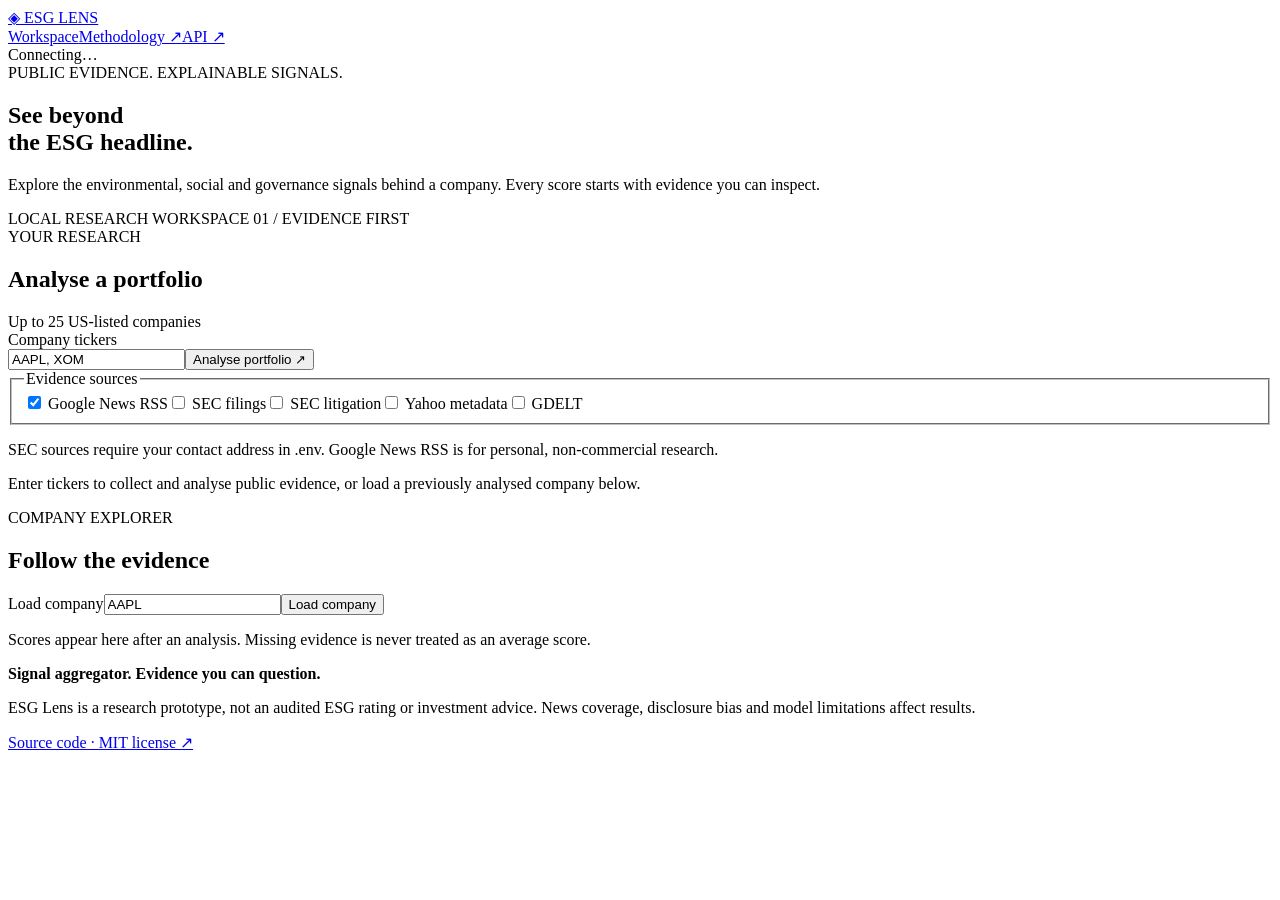
==== src/esg_lens/web/index.html @ 77192ced "feat: finish ESG research dashboard and automated prototype recording" ====
<!doctype html>
<html lang="en"><head><meta charset="utf-8"><meta name="viewport" content="width=device-width,initial-scale=1"><title>ESG Lens · Evidence before opinion</title><link rel="stylesheet" href="/assets/style.css"><script src="/assets/app.js" defer></script></head>
<body><header><a class="brand" href="/">◈ ESG LENS</a><nav><a href="#workspace">Workspace</a><a href="/api/v1/methodology/notes" target="_blank">Methodology ↗</a><a href="/docs">API ↗</a></nav><span id="health" class="badge">Connecting…</span></header>
<main><section class="hero"><div class="eyebrow">PUBLIC EVIDENCE. EXPLAINABLE SIGNALS.</div><h1>See beyond<br>the ESG headline.</h1><p>Explore the environmental, social and governance signals behind a company. Every score starts with evidence you can inspect.</p><div class="hero-note">LOCAL RESEARCH WORKSPACE <span>01 / EVIDENCE FIRST</span></div></section>
<section id="workspace" class="workspace"><div class="section-head"><div><div class="eyebrow">YOUR RESEARCH</div><h2>Analyse a portfolio</h2></div><span class="muted">Up to 25 US-listed companies</span></div>
<form id="analyze"><label for="tickers">Company tickers</label><div class="input-row"><input id="tickers" value="AAPL, XOM" placeholder="AAPL, MSFT, XOM" required maxlength="300"><button id="submit">Analyse portfolio ↗</button></div><fieldset><legend>Evidence sources</legend><label><input type="checkbox" name="source" value="google_rss" checked> Google News RSS</label><label><input type="checkbox" name="source" value="edgar"> SEC filings</label><label><input type="checkbox" name="source" value="sec_litigation"> SEC litigation</label><label><input type="checkbox" name="source" value="yfinance"> Yahoo metadata</label><label><input type="checkbox" name="source" value="gdelt"> GDELT</label></fieldset><p class="help">SEC sources require your contact address in .env. Google News RSS is for personal, non-commercial research.</p></form>
<p id="message" role="status" aria-live="polite">Enter tickers to collect and analyse public evidence, or load a previously analysed company below.</p><progress id="progress" max="100" value="0" hidden aria-label="Analysis progress"></progress><div id="portfolio" class="portfolio"></div>
</section>
<section class="results"><div class="section-head"><div><div class="eyebrow">COMPANY EXPLORER</div><h2 id="company-title">Follow the evidence</h2></div><form id="lookup"><label class="sr-only" for="company">Load company</label><input id="company" placeholder="Ticker" value="AAPL" maxlength="10" required><button class="secondary">Load company</button></form></div><p id="detail-message" role="status">Scores appear here after an analysis. Missing evidence is never treated as an average score.</p><div id="detail" hidden><div id="metrics" class="metrics"></div><div class="detail-grid"><article class="panel"><h3>Pillar breakdown</h3><div id="pillars"></div><p class="help">Weights are renormalised over pillars with sufficient evidence.</p></article><article class="panel"><h3>Evidence coverage</h3><div id="coverage"></div></article></div><div class="section-head"><h3>Source documents</h3><button id="export" class="secondary">Export result JSON ↓</button></div><div id="documents" class="documents"></div><button id="more" class="secondary" hidden>Load more documents</button><h3>Score history</h3><div id="history" class="history"></div><details><summary>Methodology & provenance</summary><pre id="provenance"></pre></details></div></section>
<footer><strong>Signal aggregator. Evidence you can question.</strong><p>ESG Lens is a research prototype, not an audited ESG rating or investment advice. News coverage, disclosure bias and model limitations affect results.</p><a href="https://github.com/PaddyCH96/esg-lens">Source code · MIT license ↗</a></footer></main></body></html>
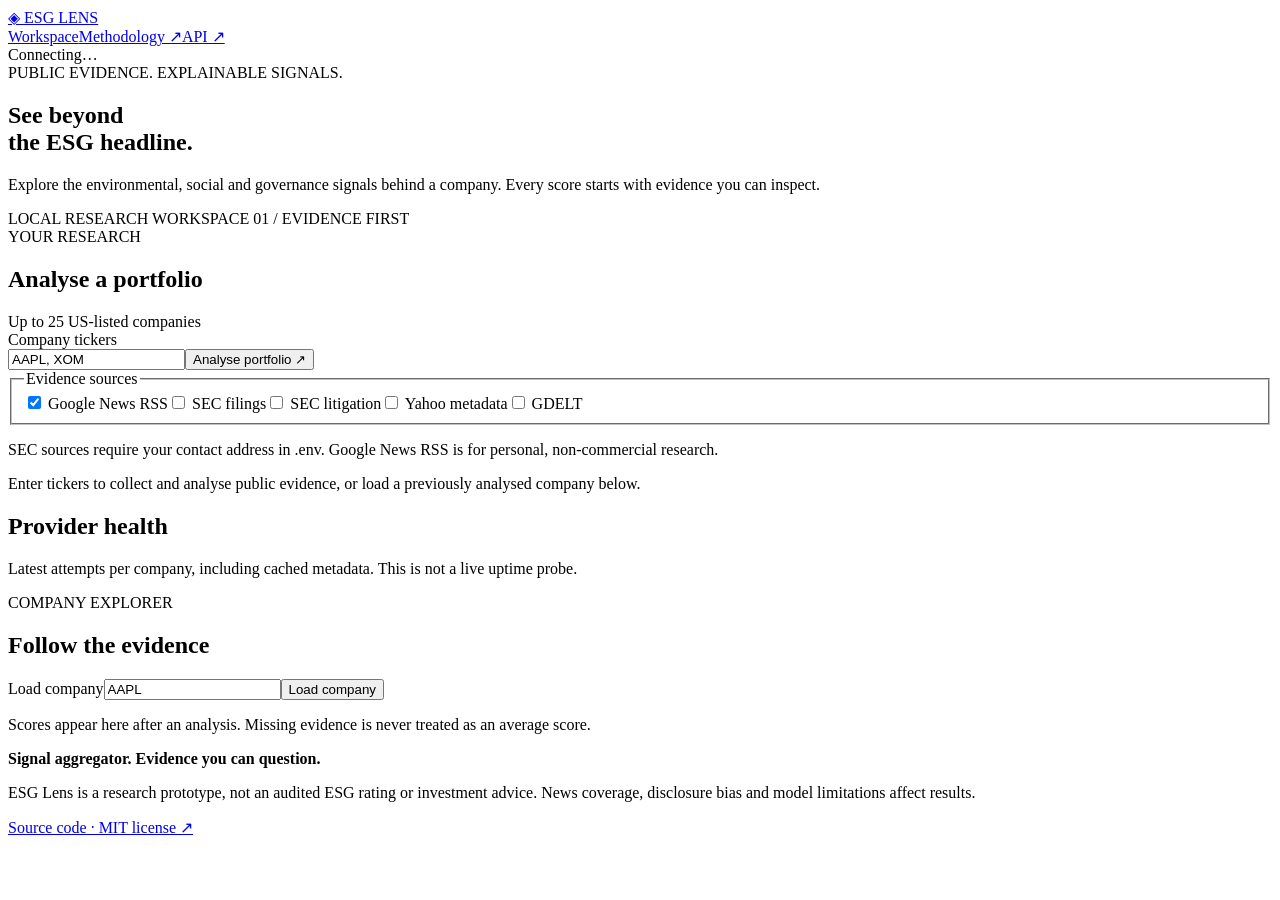
==== commit e523fb49: "Finish reliability dashboard, deduplication, Docker startup and demo landing" ====
--- a/src/esg_lens/web/index.html
+++ b/src/esg_lens/web/index.html
@@ -6,5 +6,5 @@
 <form id="analyze"><label for="tickers">Company tickers</label><div class="input-row"><input id="tickers" value="AAPL, XOM" placeholder="AAPL, MSFT, XOM" required maxlength="300"><button id="submit">Analyse portfolio ↗</button></div><fieldset><legend>Evidence sources</legend><label><input type="checkbox" name="source" value="google_rss" checked> Google News RSS</label><label><input type="checkbox" name="source" value="edgar"> SEC filings</label><label><input type="checkbox" name="source" value="sec_litigation"> SEC litigation</label><label><input type="checkbox" name="source" value="yfinance"> Yahoo metadata</label><label><input type="checkbox" name="source" value="gdelt"> GDELT</label></fieldset><p class="help">SEC sources require your contact address in .env. Google News RSS is for personal, non-commercial research.</p></form>
 <p id="message" role="status" aria-live="polite">Enter tickers to collect and analyse public evidence, or load a previously analysed company below.</p><progress id="progress" max="100" value="0" hidden aria-label="Analysis progress"></progress><div id="portfolio" class="portfolio"></div>
 </section>
-<section class="results"><div class="section-head"><div><div class="eyebrow">COMPANY EXPLORER</div><h2 id="company-title">Follow the evidence</h2></div><form id="lookup"><label class="sr-only" for="company">Load company</label><input id="company" placeholder="Ticker" value="AAPL" maxlength="10" required><button class="secondary">Load company</button></form></div><p id="detail-message" role="status">Scores appear here after an analysis. Missing evidence is never treated as an average score.</p><div id="detail" hidden><div id="metrics" class="metrics"></div><div class="detail-grid"><article class="panel"><h3>Pillar breakdown</h3><div id="pillars"></div><p class="help">Weights are renormalised over pillars with sufficient evidence.</p></article><article class="panel"><h3>Evidence coverage</h3><div id="coverage"></div></article></div><div class="section-head"><h3>Source documents</h3><button id="export" class="secondary">Export result JSON ↓</button></div><div id="documents" class="documents"></div><button id="more" class="secondary" hidden>Load more documents</button><h3>Score history</h3><div id="history" class="history"></div><details><summary>Methodology & provenance</summary><pre id="provenance"></pre></details></div></section>
+<section class="workspace"><h2>Provider health</h2><p class="help">Latest attempts per company, including cached metadata. This is not a live uptime probe.</p><div id="providers"></div></section><section class="results"><div class="section-head"><div><div class="eyebrow">COMPANY EXPLORER</div><h2 id="company-title">Follow the evidence</h2></div><form id="lookup"><label class="sr-only" for="company">Load company</label><input id="company" placeholder="Ticker" value="AAPL" maxlength="10" required><button class="secondary">Load company</button></form></div><p id="detail-message" role="status">Scores appear here after an analysis. Missing evidence is never treated as an average score.</p><div id="detail" hidden><div id="metrics" class="metrics"></div><div class="detail-grid"><article class="panel"><h3>Pillar breakdown</h3><div id="pillars"></div><p class="help">Weights are renormalised over pillars with sufficient evidence.</p></article><article class="panel"><h3>Evidence coverage</h3><div id="coverage"></div></article></div><div class="section-head"><h3>Source documents</h3><button id="export" class="secondary">Export result JSON ↓</button></div><div id="documents" class="documents"></div><button id="more" class="secondary" hidden>Load more documents</button><h3>Score history</h3><div id="history" class="history"></div><details><summary>Methodology & provenance</summary><pre id="provenance"></pre></details></div></section>
 <footer><strong>Signal aggregator. Evidence you can question.</strong><p>ESG Lens is a research prototype, not an audited ESG rating or investment advice. News coverage, disclosure bias and model limitations affect results.</p><a href="https://github.com/PaddyCH96/esg-lens">Source code · MIT license ↗</a></footer></main></body></html>
